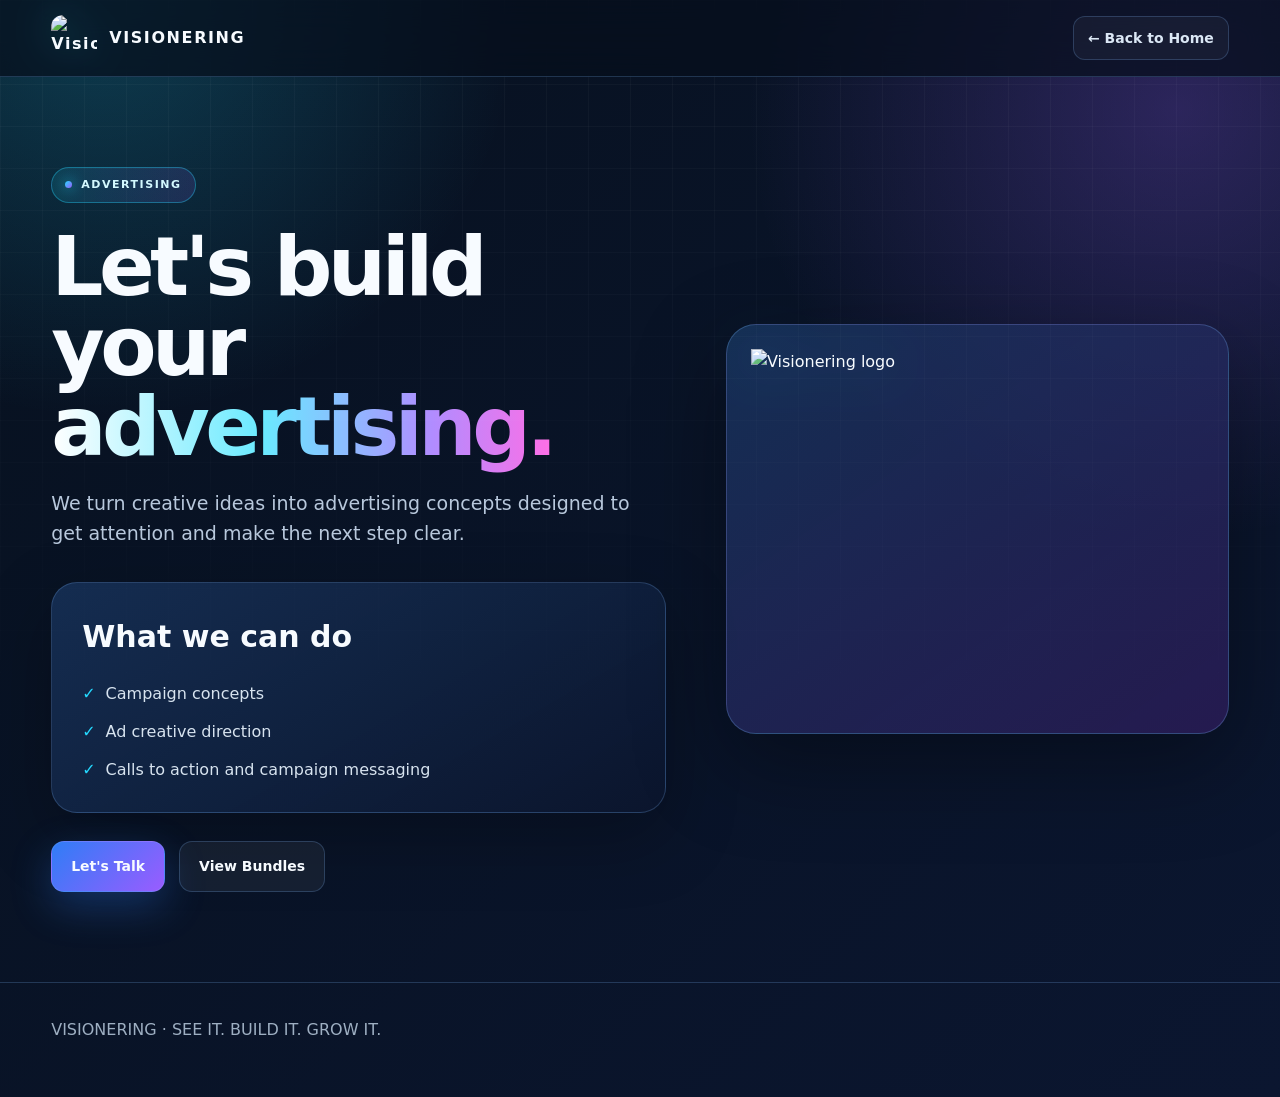
==== advertising.html @ 77b84aa7 "Add Advertising service page" ====
<!doctype html>
<html lang="en">
<head>
<meta charset="UTF-8"><meta name="viewport" content="width=device-width,initial-scale=1.0">
<title>Visionering | Advertising</title>
<link rel="icon" href="logo.jpg">
<link rel="stylesheet" href="service.css">
</head>
<body>
<nav class="nav"><div class="container nav-inner">
<a class="brand" href="index.html"><img src="logo.jpg" alt="Visionering logo"><span>VISIONERING</span></a>
<a class="home" href="index.html">← Back to Home</a>
</div></nav>
<main><div class="container hero">
<div>
<div class="eyebrow">ADVERTISING</div>
<h1>Let's build your <span class="gradient">advertising.</span></h1>
<p class="lead">We turn creative ideas into advertising concepts designed to get attention and make the next step clear.</p>
<div class="card">
<h2>What we can do</h2>
<ul class="list"><li>Campaign concepts</li><li>Ad creative direction</li><li>Calls to action and campaign messaging</li></ul>
</div>
<div class="actions">
<a class="btn primary" href="index.html#contact">Let's Talk</a>
<a class="btn ghost" href="index.html#bundles">View Bundles</a>
</div>
</div>
<div class="logo-card"><img src="logo.jpg" alt="Visionering logo"></div>
</div></main>
<footer><div class="container">VISIONERING · SEE IT. BUILD IT. GROW IT.</div></footer>
</body></html>
---- service.css ----
:root{
  --bg:#07111f;--bg2:#0b1630;--text:#f7fbff;--muted:#b8c8dc;
  --blue:#2f7df6;--cyan:#25d9ff;--purple:#9a5cff;--pink:#ff4fd8;
  --line:rgba(126,188,255,.22);--max:1180px
}
*{box-sizing:border-box;margin:0;padding:0}
html{scroll-behavior:smooth}
body{
  min-height:100vh;font-family:Inter,ui-sans-serif,system-ui,-apple-system,BlinkMacSystemFont,"Segoe UI",sans-serif;
  color:var(--text);line-height:1.6;overflow-x:hidden;
  background:
    radial-gradient(circle at 8% 0%,rgba(37,217,255,.22),transparent 26%),
    radial-gradient(circle at 92% 10%,rgba(154,92,255,.24),transparent 28%),
    linear-gradient(135deg,var(--bg),var(--bg2));
}
body:before{content:"";position:fixed;inset:0;pointer-events:none;background-image:linear-gradient(rgba(255,255,255,.035) 1px,transparent 1px),linear-gradient(90deg,rgba(255,255,255,.035) 1px,transparent 1px);background-size:42px 42px;mask-image:linear-gradient(to bottom,black,transparent 88%)}
a{color:inherit;text-decoration:none}
.container{width:min(var(--max),92%);margin:auto}
.nav{position:sticky;top:0;z-index:50;background:rgba(6,15,29,.72);backdrop-filter:blur(18px);border-bottom:1px solid var(--line)}
.nav-inner{height:76px;display:flex;align-items:center;justify-content:space-between}
.brand{display:flex;align-items:center;gap:12px;font-weight:900;letter-spacing:.1em}
.brand img{width:46px;height:46px;object-fit:cover;border-radius:12px;mix-blend-mode:screen;filter:drop-shadow(0 0 18px rgba(37,217,255,.3))}
.home{font-size:14px;font-weight:900;color:#dbe7f5;padding:10px 14px;border:1px solid var(--line);border-radius:12px;background:rgba(255,255,255,.04)}
.home:hover{border-color:rgba(37,217,255,.5);background:rgba(37,217,255,.08)}
main{padding:90px 0}
.eyebrow{display:inline-flex;align-items:center;gap:9px;padding:8px 13px;border:1px solid rgba(37,217,255,.36);border-radius:999px;color:#d4f9ff;background:linear-gradient(90deg,rgba(37,217,255,.12),rgba(154,92,255,.14));font-size:11px;font-weight:900;letter-spacing:.14em}
.eyebrow:before{content:"";width:7px;height:7px;border-radius:50%;background:linear-gradient(135deg,var(--cyan),var(--purple));box-shadow:0 0 14px var(--cyan)}
.hero{display:grid;grid-template-columns:1.1fr .9fr;gap:60px;align-items:center}
h1{font-size:clamp(46px,7vw,82px);line-height:.98;letter-spacing:-.055em;margin:24px 0 20px}
.gradient{background:linear-gradient(90deg,#fff,#69eaff 42%,#b18cff 76%,#ff6ee6);-webkit-background-clip:text;background-clip:text;color:transparent}
.lead{font-size:19px;color:var(--muted);max-width:650px}
.card{margin-top:34px;padding:30px;border-radius:26px;border:1px solid var(--line);background:linear-gradient(150deg,rgba(25,53,95,.76),rgba(12,22,46,.82));box-shadow:0 24px 70px rgba(0,0,0,.25)}
.card h2{font-size:30px;margin-bottom:12px}
.card p{color:var(--muted)}
.list{list-style:none;display:grid;gap:12px;margin-top:20px}
.list li{color:#d7e3ef}.list li:before{content:"✓";color:var(--cyan);font-weight:900;margin-right:10px}
.logo-card{padding:24px;border-radius:30px;border:1px solid rgba(126,188,255,.25);background:linear-gradient(145deg,rgba(24,53,95,.8),rgba(46,28,91,.75));box-shadow:0 30px 90px rgba(0,0,0,.35)}
.logo-card img{display:block;width:100%;height:360px;object-fit:contain;mix-blend-mode:screen;filter:drop-shadow(0 0 24px rgba(37,217,255,.28))}
.actions{display:flex;gap:14px;flex-wrap:wrap;margin-top:28px}
.btn{display:inline-flex;align-items:center;justify-content:center;padding:13px 19px;border-radius:13px;border:1px solid var(--line);font-size:14px;font-weight:900;transition:.22s}
.btn.primary{background:linear-gradient(135deg,var(--blue),var(--purple));box-shadow:0 14px 40px rgba(47,125,246,.3)}
.btn.primary:hover{transform:translateY(-3px);box-shadow:0 20px 52px rgba(154,92,255,.35)}
.btn.ghost{background:rgba(255,255,255,.055)}
footer{padding:34px 0 55px;color:#9eafc2;border-top:1px solid var(--line)}
@media(max-width:850px){.hero{grid-template-columns:1fr}.logo-card img{height:280px}main{padding-top:65px}}
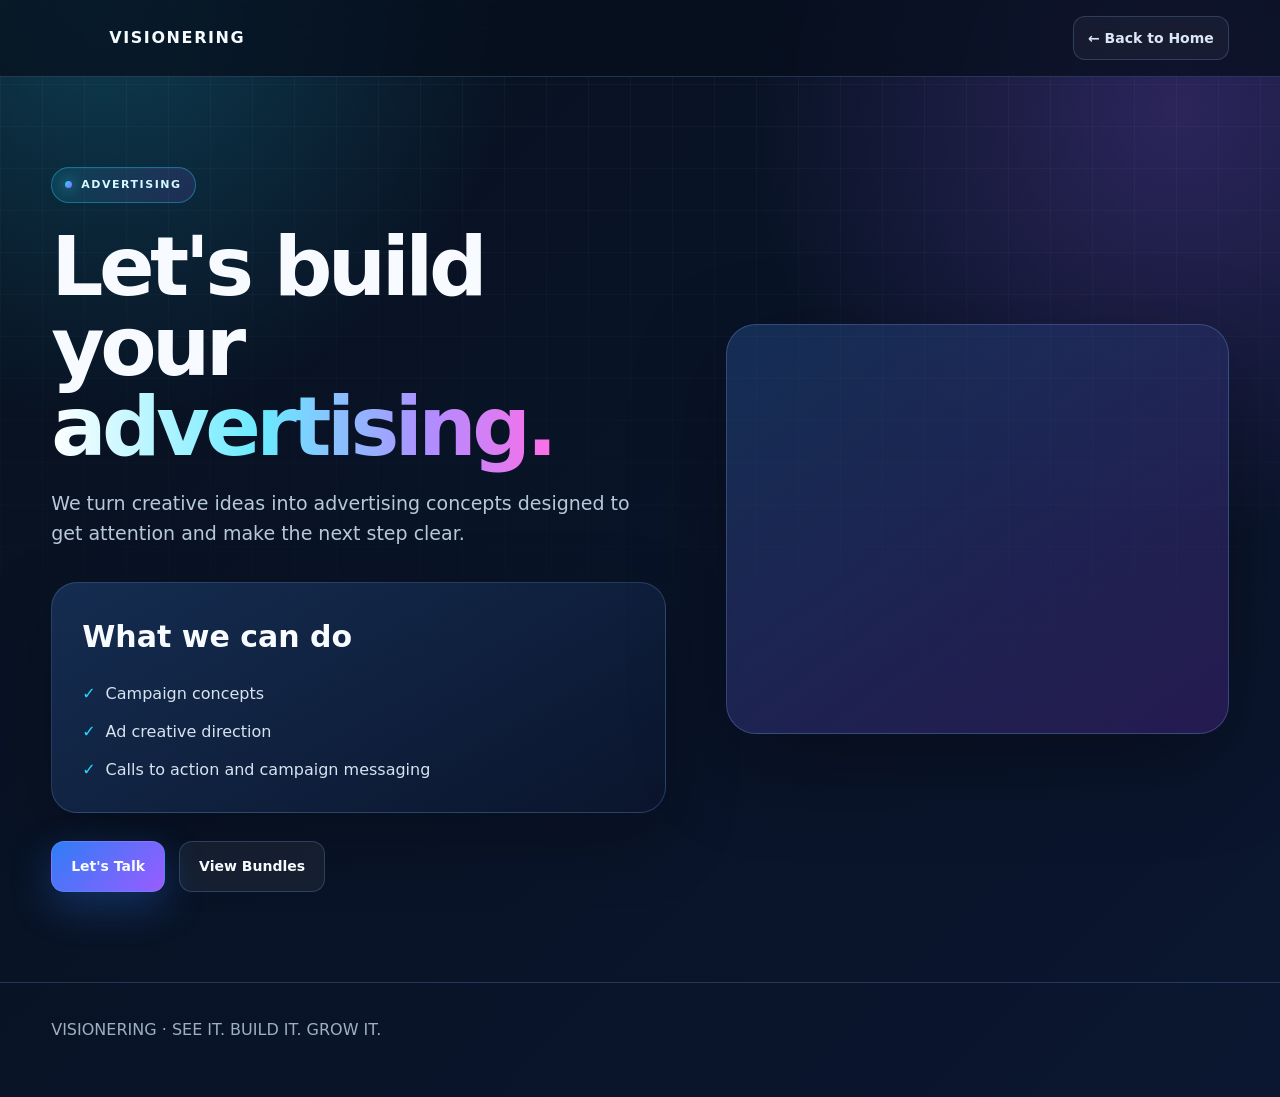
==== commit 8617db49: "Use PNG logo asset" ====
--- a/advertising.html
+++ b/advertising.html
@@ -3,12 +3,12 @@
 <head>
 <meta charset="UTF-8"><meta name="viewport" content="width=device-width,initial-scale=1.0">
 <title>Visionering | Advertising</title>
-<link rel="icon" href="logo.jpg">
+<link rel="icon" href="logo.png?v=1003">
 <link rel="stylesheet" href="service.css">
 </head>
 <body>
 <nav class="nav"><div class="container nav-inner">
-<a class="brand" href="index.html"><img src="logo.jpg" alt="Visionering logo"><span>VISIONERING</span></a>
+<a class="brand" href="index.html"><img src="logo.png?v=1003" alt="Visionering logo"><span>VISIONERING</span></a>
 <a class="home" href="index.html">← Back to Home</a>
 </div></nav>
 <main><div class="container hero">
@@ -25,7 +25,7 @@
 <a class="btn ghost" href="index.html#bundles">View Bundles</a>
 </div>
 </div>
-<div class="logo-card"><img src="logo.jpg" alt="Visionering logo"></div>
+<div class="logo-card"><img src="logo.png?v=1003" alt="Visionering logo"></div>
 </div></main>
 <footer><div class="container">VISIONERING · SEE IT. BUILD IT. GROW IT.</div></footer>
 </body></html>
--- a/service.css
+++ b/service.css
@@ -19,7 +19,7 @@
 .nav{position:sticky;top:0;z-index:50;background:rgba(6,15,29,.72);backdrop-filter:blur(18px);border-bottom:1px solid var(--line)}
 .nav-inner{height:76px;display:flex;align-items:center;justify-content:space-between}
 .brand{display:flex;align-items:center;gap:12px;font-weight:900;letter-spacing:.1em}
-.brand img{width:46px;height:46px;object-fit:cover;border-radius:12px;mix-blend-mode:screen;filter:drop-shadow(0 0 18px rgba(37,217,255,.3))}
+.brand img{width:46px;height:46px;object-fit:cover;border-radius:12px;mix-blend-mode:screen;filter:brightness(1.18) contrast(1.12) saturate(1.2) drop-shadow(0 0 18px rgba(37,217,255,.38))}
 .home{font-size:14px;font-weight:900;color:#dbe7f5;padding:10px 14px;border:1px solid var(--line);border-radius:12px;background:rgba(255,255,255,.04)}
 .home:hover{border-color:rgba(37,217,255,.5);background:rgba(37,217,255,.08)}
 main{padding:90px 0}
@@ -35,7 +35,7 @@
 .list{list-style:none;display:grid;gap:12px;margin-top:20px}
 .list li{color:#d7e3ef}.list li:before{content:"✓";color:var(--cyan);font-weight:900;margin-right:10px}
 .logo-card{padding:24px;border-radius:30px;border:1px solid rgba(126,188,255,.25);background:linear-gradient(145deg,rgba(24,53,95,.8),rgba(46,28,91,.75));box-shadow:0 30px 90px rgba(0,0,0,.35)}
-.logo-card img{display:block;width:100%;height:360px;object-fit:contain;mix-blend-mode:screen;filter:drop-shadow(0 0 24px rgba(37,217,255,.28))}
+.logo-card img{display:block;width:100%;height:360px;object-fit:contain;mix-blend-mode:screen;filter:brightness(1.12) contrast(1.1) saturate(1.15) drop-shadow(0 0 28px rgba(37,217,255,.34))}
 .actions{display:flex;gap:14px;flex-wrap:wrap;margin-top:28px}
 .btn{display:inline-flex;align-items:center;justify-content:center;padding:13px 19px;border-radius:13px;border:1px solid var(--line);font-size:14px;font-weight:900;transition:.22s}
 .btn.primary{background:linear-gradient(135deg,var(--blue),var(--purple));box-shadow:0 14px 40px rgba(47,125,246,.3)}
